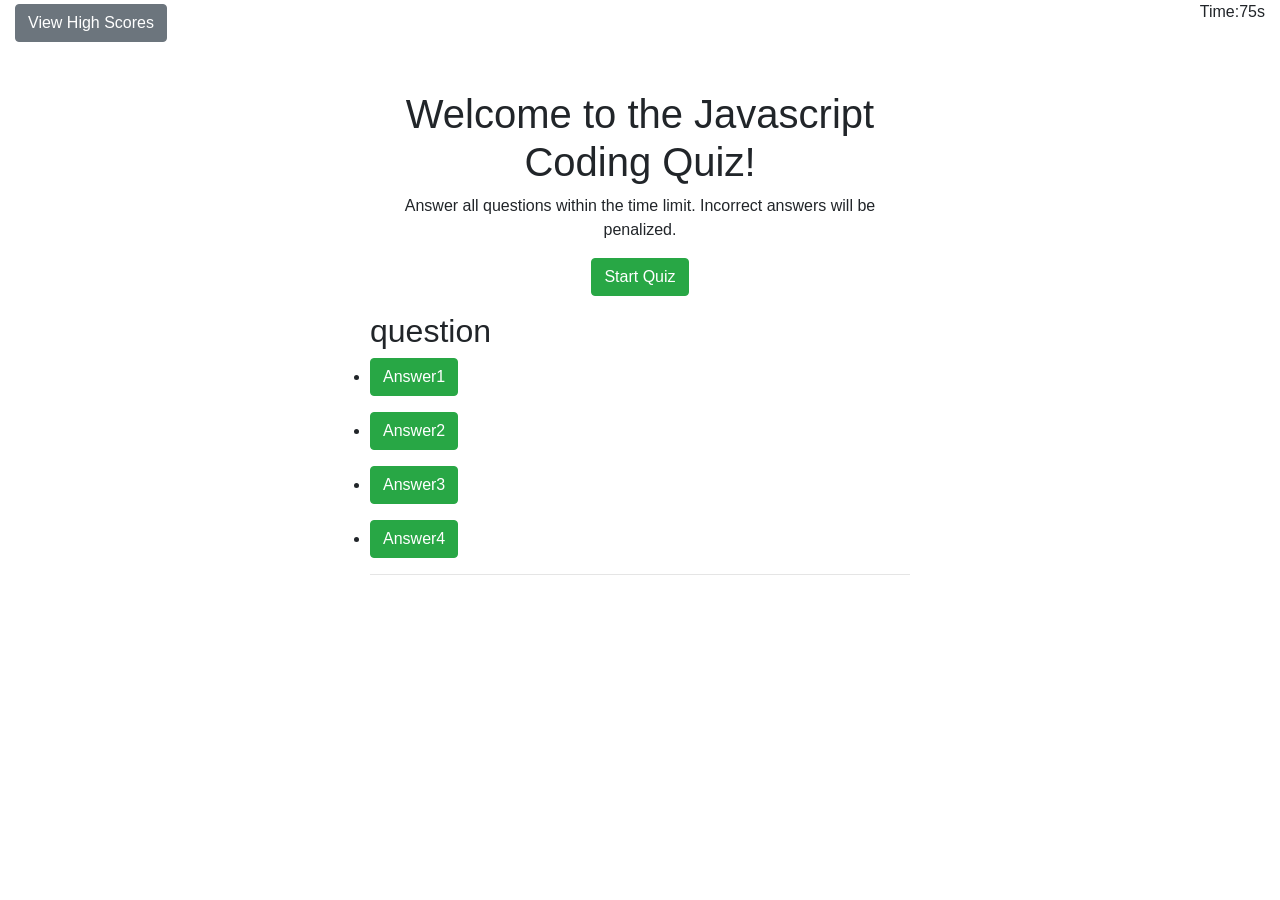
==== quiz.html @ 34a0a6aa "html and basic styles" ====
<!DOCTYPE html>
<html lang="en">

<head>
    <!-- Required Meta Tags -->
    <meta charset="UTF-8">
    <meta name="viewport" content="width=device-width, initial-scale=1.0, shrink-to-fit=no">

    <!-- Bootstrap CSS -->
    <link rel="stylesheet" href="https://stackpath.bootstrapcdn.com/bootstrap/4.5.0/css/bootstrap.min.css"
        integrity="sha384-9aIt2nRpC12Uk9gS9baDl411NQApFmC26EwAOH8WgZl5MYYxFfc+NcPb1dKGj7Sk" crossorigin="anonymous">
    <link rel="stylesheet" href="./assets/quiz.css">
    <title>Javascript Quiz</title>
</head>

<body>
    <header class="container-fluid mb-5">
        <div class="row">
            <div class="col-6">
                <button id="view-scores" type="button" class="btn btn-secondary d-inline-block mt-1">View High Scores</button>
            </div>
            <div class="col-6">
                <p class="d-flex justify-content-end time">Time:75s</p>
            </div>
        </div>
    </header>

    <main>
        <div class="container">

            <section id="intro">
                <div class="row">
                    <div class="col-3"></div>
                    <div class="col-6">
                        <h1 class="d-flex justify-content-center text-center">Welcome to the Javascript Coding Quiz!</h1>
                        <p class="d-flex justify-content-center text-center">Answer all questions within the time limit. Incorrect answers will be penalized.</p>
                        <button id="start" type="button" class="btn btn-success mx-auto d-block">Start Quiz</button></p>
                    </div>
                </div>
            </section>

            <section id="questions">
                <div class="row">
                    <div class="col-3"></div>
                    <div class="col-6">
                        <h2 id="question">question</h2>
                        <ul class="px-0 py-0">
                            <li class="mb-3"><button id="answer1" value="0" type="button"
                                    class="btn btn-success ansBtn">Answer1</button></li>
                            <li class="mb-3"><button id="answer2" value="1" type="button"
                                    class="btn btn-success ansBtn">Answer2</button></li>
                            <li class="mb-3"><button id="answer3" value="2" type="button"
                                    class="btn btn-success ansBtn">Answer3</button></li>
                            <li class="mb-3"><button id="answer4" value="3" type="button"
                                    class="btn btn-success ansBtn">Answer4</button></li>
                        </ul>
                        <div id="checkAns" class="font-weight-light font-italic">
                            <hr>
                        </div>
                    </div>
                </div>
            </section>
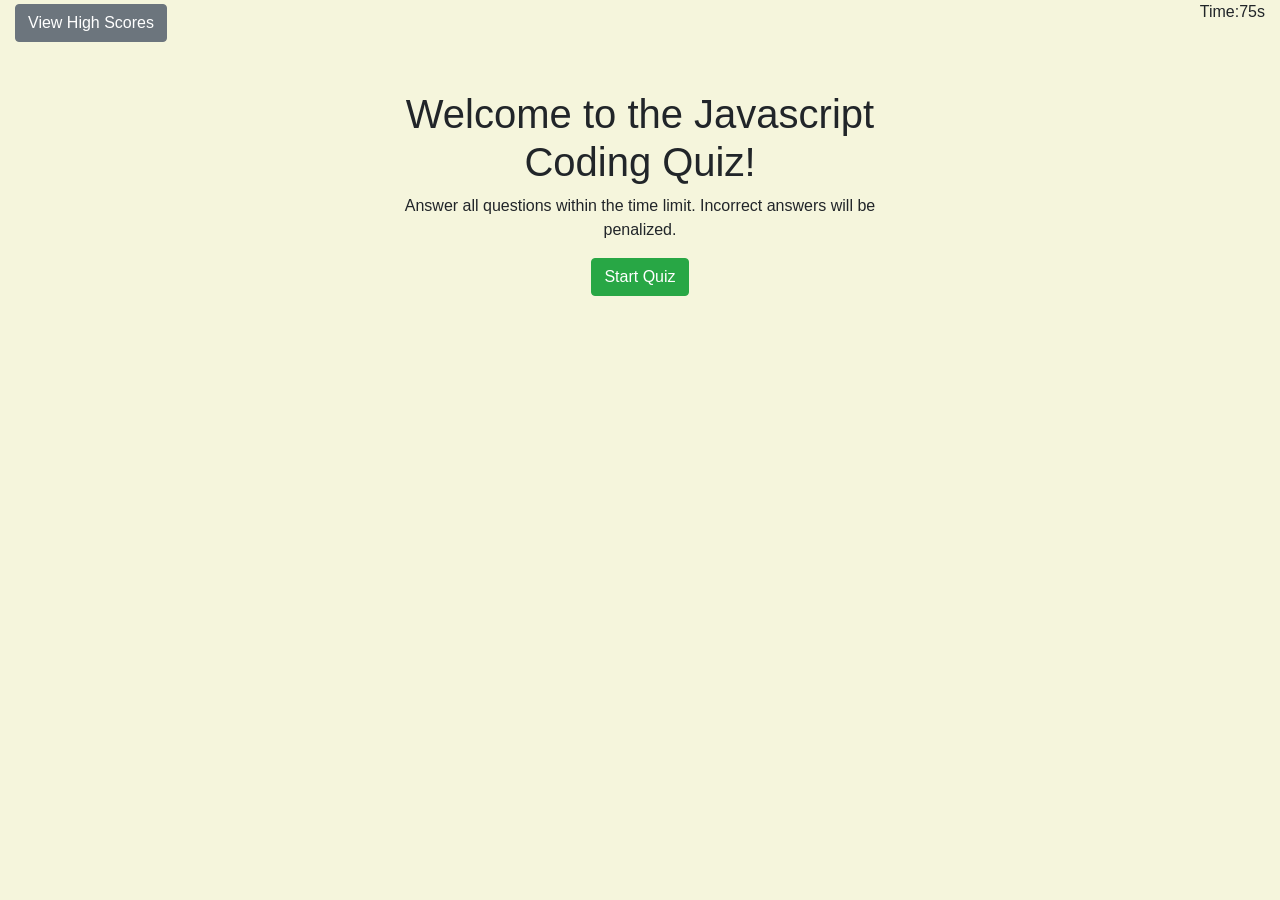
==== commit e2b04c09: "javascript and final styles" ====
--- a/quiz.html
+++ b/quiz.html
@@ -2,11 +2,8 @@
 <html lang="en">
 
 <head>
-    <!-- Required Meta Tags -->
     <meta charset="UTF-8">
     <meta name="viewport" content="width=device-width, initial-scale=1.0, shrink-to-fit=no">
-
-    <!-- Bootstrap CSS -->
     <link rel="stylesheet" href="https://stackpath.bootstrapcdn.com/bootstrap/4.5.0/css/bootstrap.min.css"
         integrity="sha384-9aIt2nRpC12Uk9gS9baDl411NQApFmC26EwAOH8WgZl5MYYxFfc+NcPb1dKGj7Sk" crossorigin="anonymous">
     <link rel="stylesheet" href="./assets/quiz.css">
@@ -61,4 +58,44 @@
                 </div>
             </section>
 
- +            <section id="final">
+                <div class="row">
+                    <div class="col-3"></div>
+                    <div class="col-6">
+                        <h2>All done!</h2>
+                        <p>Your final score is: <span id="score" class="pl-1">0</span></p>
+                        <p>Enter initials: <span class="ml-1"><input placeholder="initials" id="initials" /></span>
+                            <button id="submit-score" class="btn btn-success mx-1 my-1 d-inline-block">Submit</button>
+                        </p>
+                    </div>
+                </div>
+            </section>
+
+            <section id="highscores">
+                <div class="row">
+                    <div class="col-3"></div>
+                    <div class="col-6">
+                            <h2>High Scores</h2>
+                            <ol id="score-list">
+                            </ol>
+                            <button id="restart" class="btn btn-success d-inline-block mx-1 my-1">Restart</button>
+                            <button id="clearscores" class="btn btn-success mx-1 my-1 d-inline-block">Clear scores</button>
+                    </div>
+                </div>
+            </section>
+        </div>
+    </main>
+
+    <script src="./assets/quiz.js"></script>
+    <script src="https://code.jquery.com/jquery-3.5.1.slim.min.js"
+        integrity="sha384-DfXdz2htPH0lsSSs5nCTpuj/zy4C+OGpamoFVy38MVBnE+IbbVYUew+OrCXaRkfj"
+        crossorigin="anonymous"></script>
+    <script src="https://cdn.jsdelivr.net/npm/popper.js@1.16.0/dist/umd/popper.min.js"
+        integrity="sha384-Q6E9RHvbIyZFJoft+2mJbHaEWldlvI9IOYy5n3zV9zzTtmI3UksdQRVvoxMfooAo"
+        crossorigin="anonymous"></script>
+    <script src="https://stackpath.bootstrapcdn.com/bootstrap/4.5.0/js/bootstrap.min.js"
+        integrity="sha384-OgVRvuATP1z7JjHLkuOU7Xw704+h835Lr+6QL9UvYjZE3Ipu6Tp75j7Bh/kR0JKI"
+        crossorigin="anonymous"></script>
+</body>
+
+</html>
--- a/assets/quiz.css
+++ b/assets/quiz.css
@@ -0,0 +1,37 @@
+* {
+  font-family: Arial, Helvetica, sans-serif;
+}
+
+html,
+body {
+  background-color: beige;
+  height: 100%;
+}
+
+body {
+  display: flex;
+  flex-direction: column;
+}
+
+main {
+  flex: 1 0 auto;
+}
+
+ul {
+  list-style-type: none;
+}
+
+.ansBtn,
+.ansBtn:hover,
+.ansBtn:active,
+.ansBtn:focus,
+.ansBtn:active:focus {
+  background-color: #04817b;
+}
+/* hide until click */
+#questions,
+#final,
+#highscores,
+#checkAns {
+  display: none;
+}
